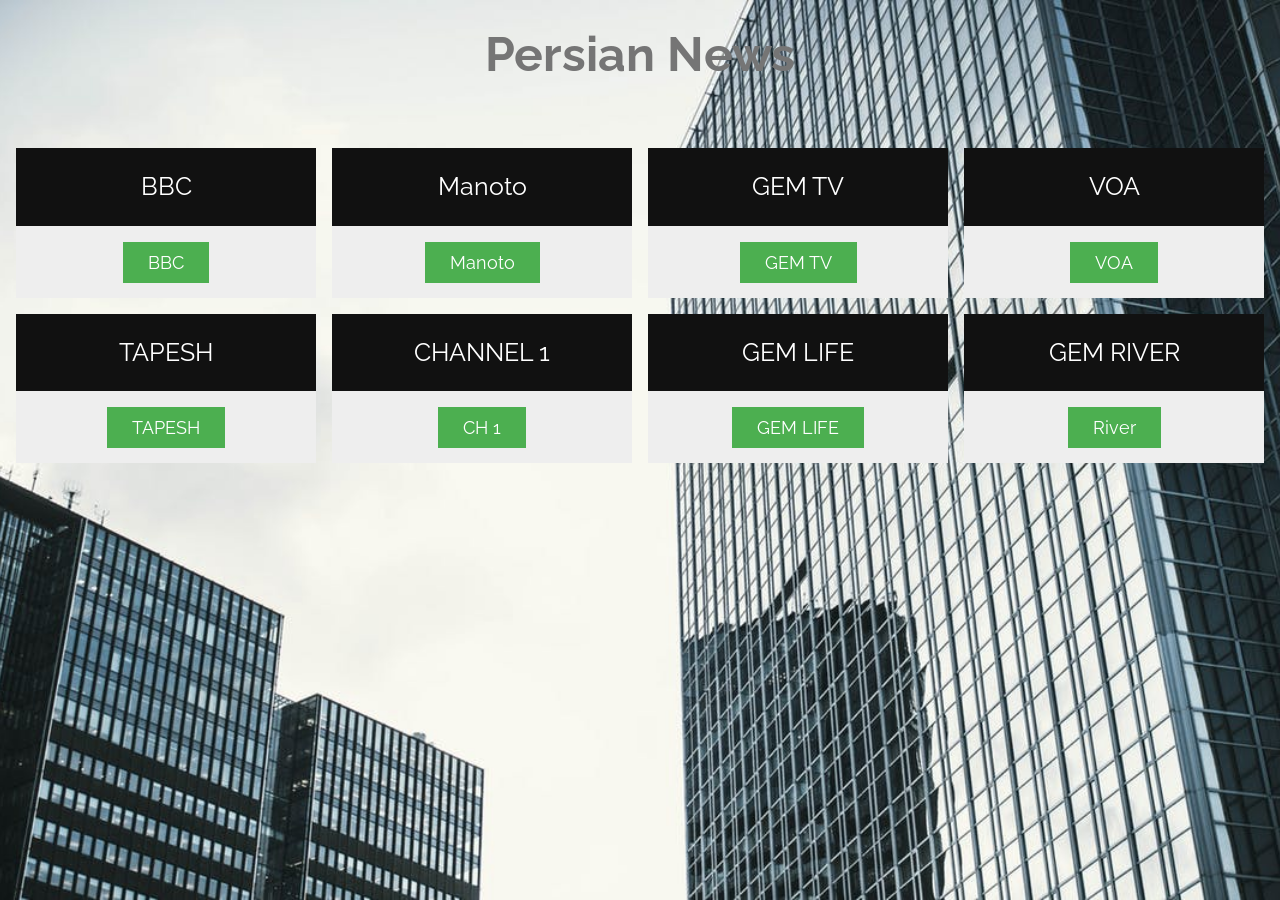
==== index.html @ ef648c24 "Update index.html" ====
<!--                   GNU GENERAL PUBLIC LICENSE
                       Version 3, 29 June 2007

 Copyright (C) 2007 Free Software Foundation, Inc. <http://fsf.org/>
 Everyone is permitted to copy and distribute verbatim copies
of this license document, but changing it is not allowed.

-->
<!DOCTYPE html>
<html>
<title>Persian News</title>
<meta charset="UTF-8">
<meta name="viewport" content="width=device-width, initial-scale=1">

<link rel="stylesheet" href="https://www.w3schools.com/w3css/4/w3.css">
<link rel="stylesheet" href="https://fonts.googleapis.com/css?family=Raleway">
<link rel="stylesheet" href="https://cdnjs.cloudflare.com/ajax/libs/font-awesome/4.3.0/css/font-awesome.min.css">
<script src="https://maxcdn.bootstrapcdn.com/bootstrap/3.3.7/js/bootstrap.min.js"></script>
<body>
<div class="bgimg w3-display-container w3-animate-opacity w3-text-gray">
<style>
body,h1 {font-family: "Raleway", sans-serif}
body, html {height: 100%}
.bgimg {
    background-image: url('pexels-photo-851327.jpeg');
    min-height: 100%;
    background-position: center;
    background-size: cover;
}

.columns {
    float: left;
    width: 25%;
    padding: 8px;
}

.price {
    list-style-type: none;
    border: 0px solid #eee;
    margin: 0;
    padding: 0;
}


.price .header {
    background-color: #111;
    color: white;
    font-size: 25px;
}

.price li {
    border-bottom: 1px solid #eee;
    padding: 20px;
    text-align: center;
}


.price .grey {
    background-color: #eee;
    font-size: 20px;
}


.button {
    background-color: #4CAF50;
    border: none;
    color: white;
    padding: 10px 25px;
    text-align: center;
    text-decoration: none;
    font-size: 18px;
}
</style>

<header class="w3-container w3-theme w3-padding" id="myHeader">
<div class="w3-center">
  <h1 class="w3-xxxlarge w3-animate-bottom" style="font-weight:700;">Persian News</h1>
<div class="w3-padding-16">

    </div>
</header>

<div class="w3-row-padding">
<div class="price">
<div class="columns">
    <li class="header">BBC</li>
    <li class="grey"><a target="_blank" href="https://pushergene.github.io/bbc.html" class="button">BBC</a></li>
  </ul>
</div>

<div class="price">
<div class="columns">
    <li class="header">Manoto</li>
    <li class="grey"><a target="_blank" href="https://www.manototv.com/live" class="button">Manoto</a></li>
  </ul>
</div>

<div class="price">
<div class="columns">
    <li class="header">GEM TV</li>
    <li class="grey"><a target="_blank" href="http://www.giniko.com/watch.php?id=353" class="button">GEM TV</a></li>
  </ul>
</div>

<div class="price">
<div class="columns">
    <li class="header">VOA</li>
    <li class="grey"><a target="_blank" href="https://ir.voanews.com/embed/player/1/86.html?type=video" class="button">VOA</a></li>
  </ul>
</div>

<div class="price">
<div class="columns">
    <li class="header">TAPESH</li>
    <li class="grey"><a target="_blank" href="http://oklivetv.com/ti-tapesh-tv-live/" class="button">TAPESH</a></li>
  </ul>
</div>

<div class="price">
<div class="columns">
    <li class="header">CHANNEL 1</li>
    <li class="grey"><a target="_blank" href="http://ch1.cc/live-tv/" class="button">CH 1</a></li>
  </ul>
</div>

<div class="price">
<div class="columns">
    <li class="header">GEM LIFE</li>
    <li class="grey"><a target="_blank" href="http://www.giniko.com/watch.php?id=361" class="button">GEM LIFE</a></li>
  </ul>
</div>

<div class="price">
<div class="columns">
    <li class="header">GEM RIVER</li>
    <li class="grey"><a target="_blank" href="http://www.parsatv.com/name=GEM-River" class="button">River</a></li>
  </ul>
</div>

</body>
</html>
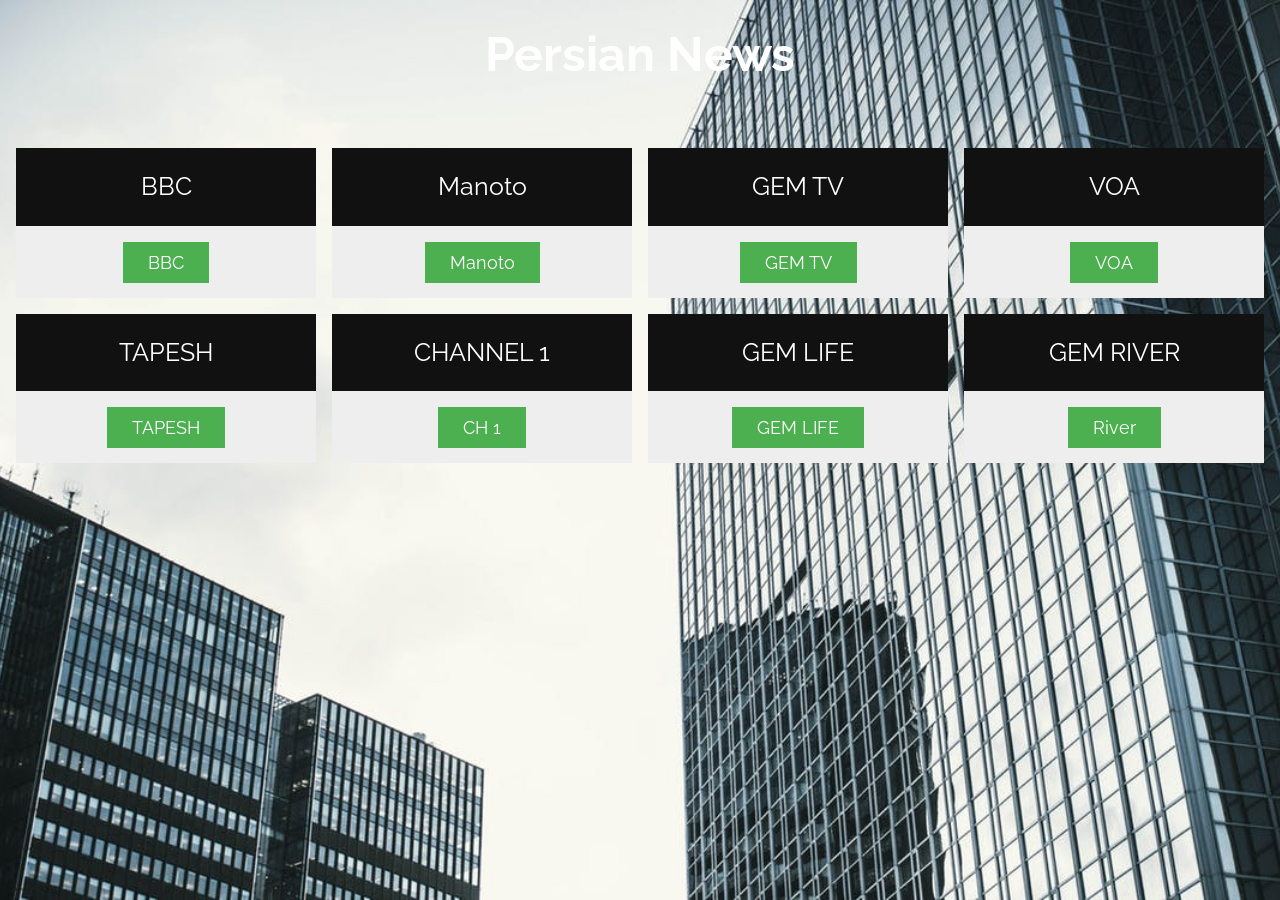
==== commit fef69c6e: "Update index.html" ====
--- a/index.html
+++ b/index.html
@@ -17,7 +17,7 @@
 <link rel="stylesheet" href="https://cdnjs.cloudflare.com/ajax/libs/font-awesome/4.3.0/css/font-awesome.min.css">
 <script src="https://maxcdn.bootstrapcdn.com/bootstrap/3.3.7/js/bootstrap.min.js"></script>
 <body>
-<div class="bgimg w3-display-container w3-animate-opacity w3-text-gray">
+<div class="bgimg w3-display-container w3-animate-opacity w3-text-white">
 <style>
 body,h1 {font-family: "Raleway", sans-serif}
 body, html {height: 100%}
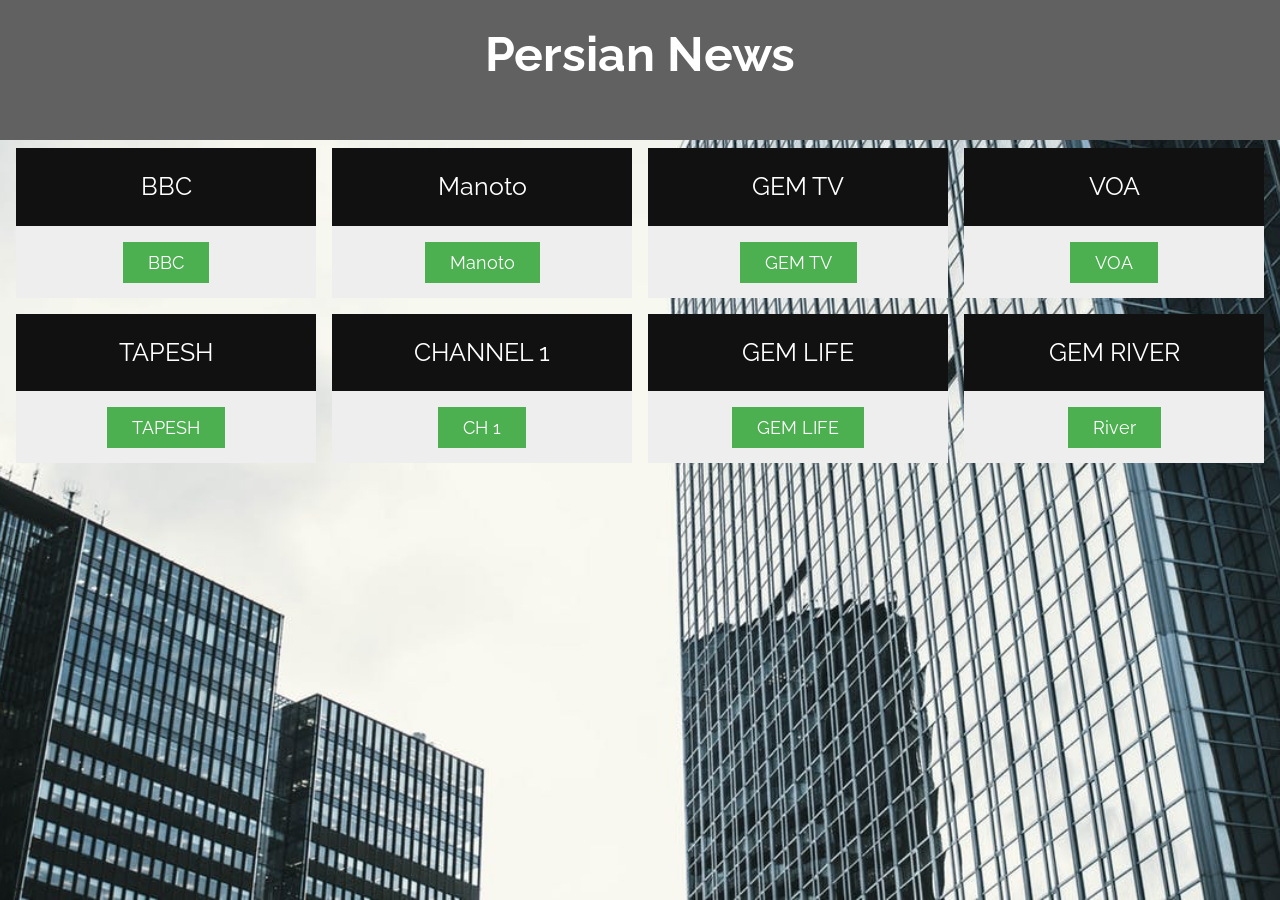
==== commit a36a4480: "Update index.html" ====
--- a/index.html
+++ b/index.html
@@ -72,7 +72,7 @@
 }
 </style>
 
-<header class="w3-container w3-theme w3-padding" id="myHeader">
+<header class="w3-container w3-theme w3-padding w3-dark-grey" id="myHeader">
 <div class="w3-center">
   <h1 class="w3-xxxlarge w3-animate-bottom" style="font-weight:700;">Persian News</h1>
 <div class="w3-padding-16">
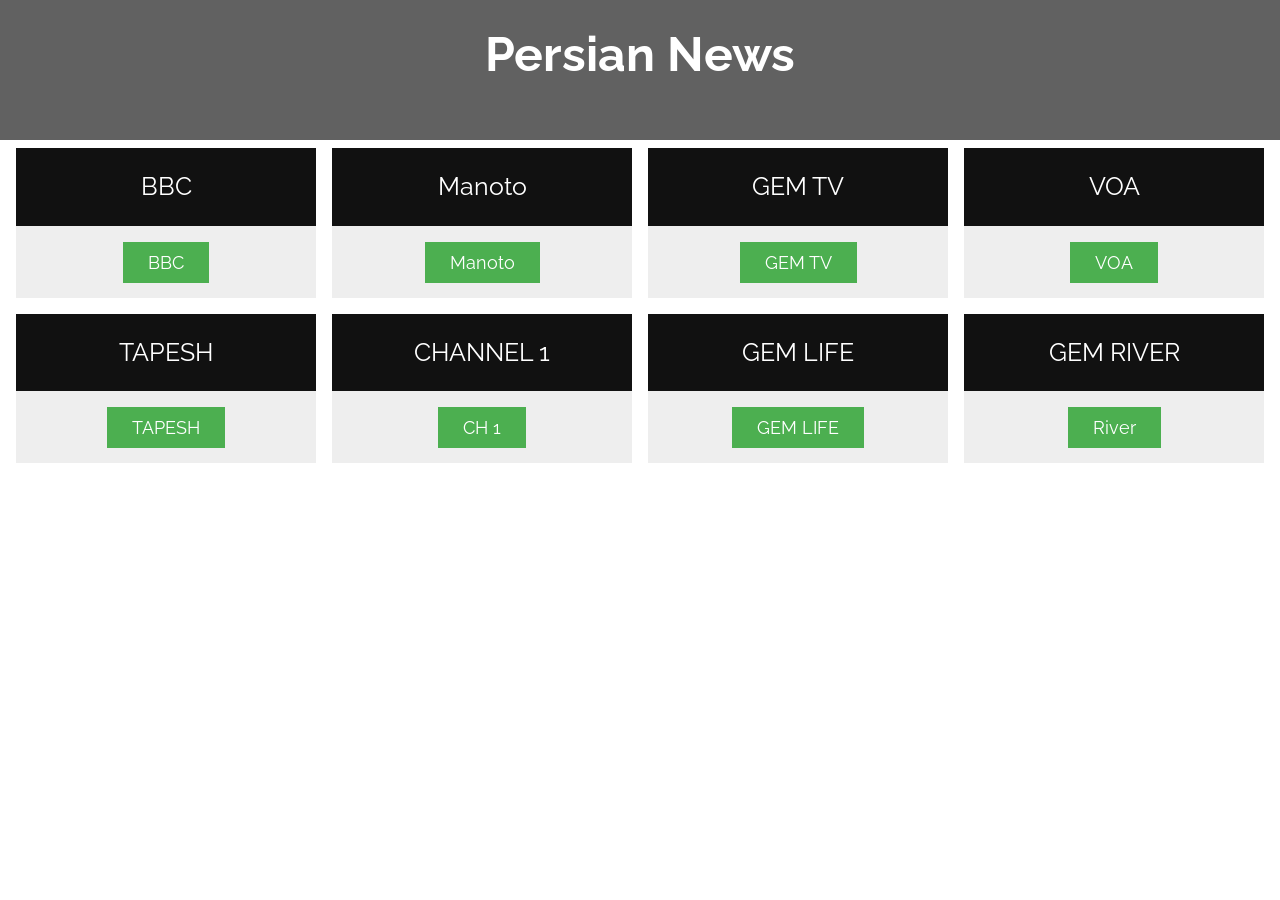
==== commit de0b62be: "Update index.html" ====
--- a/index.html
+++ b/index.html
@@ -22,7 +22,7 @@
 body,h1 {font-family: "Raleway", sans-serif}
 body, html {height: 100%}
 .bgimg {
-    background-image: url('pexels-photo-851327.jpeg');
+    background-image: url('https://s14-eu5.startpage.com/cgi-bin/serveimage?url=https:%2F%2Fih0.redbubble.net%2Fimage.553512366.0278%2Fst,small,845x845-pad,1000x1000,f8f8f8.u5.jpg&sp=b3d57d94304d4b39cb06185d160e8aa4');
     min-height: 100%;
     background-position: center;
     background-size: cover;
@@ -84,7 +84,7 @@
 <div class="price">
 <div class="columns">
     <li class="header">BBC</li>
-    <li class="grey"><a target="_blank" href="https://pushergene.github.io/bbc.html" class="button">BBC</a></li>
+    <li class="grey"><a target="_blank" href="https://invidio.us/embed/TE5d4omulHg" class="button">BBC</a></li>
   </ul>
 </div>
 
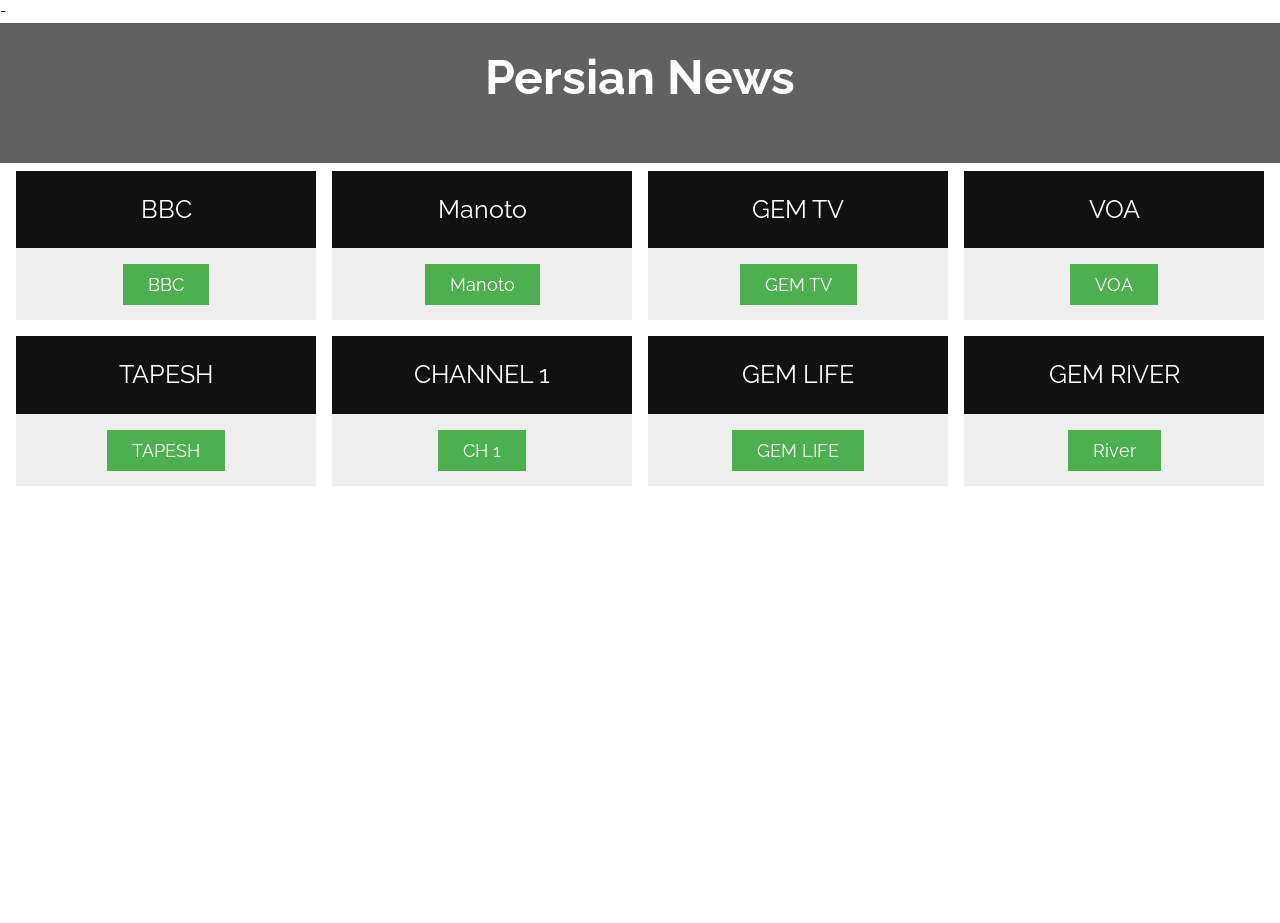
==== commit 6eb962b4: "Update index.html" ====
--- a/index.html
+++ b/index.html
@@ -1,4 +1,4 @@
-<!--                   GNU GENERAL PUBLIC LICENSE
+-<!--                   GNU GENERAL PUBLIC LICENSE
                        Version 3, 29 June 2007
 
  Copyright (C) 2007 Free Software Foundation, Inc. <http://fsf.org/>
@@ -22,7 +22,7 @@
 body,h1 {font-family: "Raleway", sans-serif}
 body, html {height: 100%}
 .bgimg {
-    background-image: url('https://s14-eu5.startpage.com/cgi-bin/serveimage?url=https:%2F%2Fih0.redbubble.net%2Fimage.553512366.0278%2Fst,small,845x845-pad,1000x1000,f8f8f8.u5.jpg&sp=b3d57d94304d4b39cb06185d160e8aa4');
+    background-image: url('https://www.pixelstalk.net/wp-content/uploads/2016/06/Linux-Backgrounds-For-Computer.png');
     min-height: 100%;
     background-position: center;
     background-size: cover;
@@ -84,7 +84,7 @@
 <div class="price">
 <div class="columns">
     <li class="header">BBC</li>
-    <li class="grey"><a target="_blank" href="https://invidio.us/embed/TE5d4omulHg" class="button">BBC</a></li>
+    <li class="grey"><a target="_blank" href="https://www.youtube.com/embed/TE5d4omulHg" class="button">BBC</a></li>
   </ul>
 </div>
 
